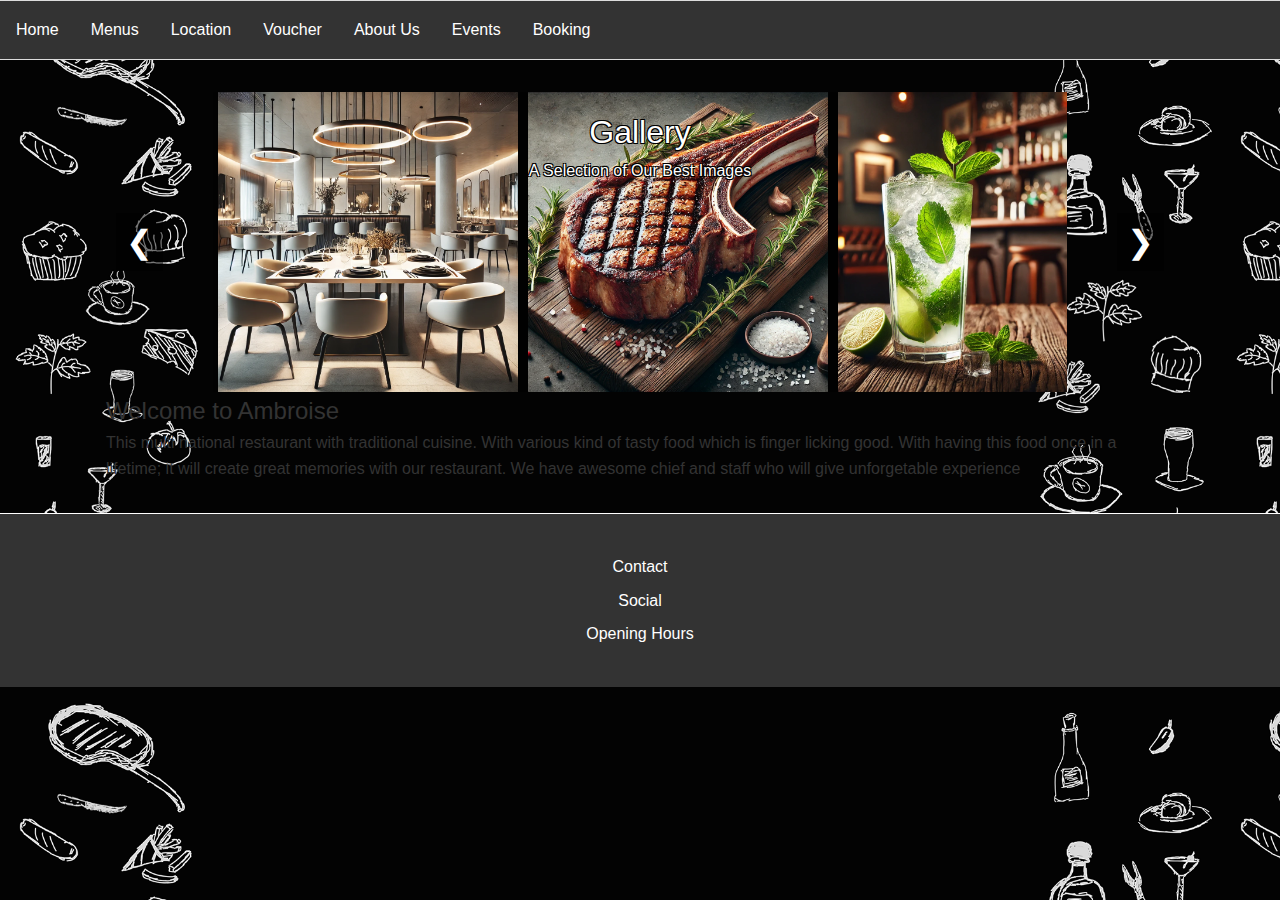
==== index.html @ dff2ecae "fix" ====
<!DOCTYPE html>
<html lang="en">
<head>
    <meta charset="UTF-8">
    <meta name="viewport" content="width=device-width, initial-scale=1.0">
    <title>Ambroise</title>
    <link rel="stylesheet" href="index.css">
    <link rel="icon" type="image/x-icon" href="./images/favicon.png">
</head>
<body>
    <header id="heading">
        <nav id="menu">
            <ul>
                <li><a href="./index.html">Home</a></li>
                <li><a href="./menus.html">Menus</a></li>
                <li><a href="./location.html">Location</a></li>
                <li><a href="./voucher.html">Voucher</a></li>
                <li><a href="./aboutus.html">About Us</a></li>
                <li><a href="./events.html">Events</a></li>
                <li><a href="./booking.html">Booking</a></li>
            </ul>
        </nav>
    </header>
    <main>
        <section class="gallery-container">
            <div class="homepage_banner_titles">
                <h1 id="slidertitle">Gallery</h1>
                <p id="slideraftertitle">A Selection of Our Best Images</p>
            </div>
            <div class="gallery-wrapper">
                <div class="gallery">
                    <div class="box">
                        <img src="images/lobby.webp" alt="Lobby">
                    </div>
                    <div class="box">
                        <img src="images/steak.webp" alt="Steak">
                    </div>
                    <div class="box">
                        <img src="images/mojito.webp" alt="Mojito">
                    </div>
                    <div class="box">
                        <img src="images/menu.jpg" alt="Menu">
                    </div>
                    <div class="box">
                        <img src="images/bookingscreen.webp" alt="Booking">
                    </div>
                    <div class="box">
                        <img src="images/Hero-1.webp" alt="Event">
                    </div>
                </div>
            </div>
            <button id="prev" class="nav-button">❮</button>
            <button id="next" class="nav-button">❯</button>
        </section>
            <h2>Welcome to Ambroise</h2>
            <p>This multi national restaurant with traditional cuisine. With various kind of tasty food  which is finger licking good. With having this food once in a lifetime; it will create great memories with our restaurant. We have awesome chief and staff who will give unforgetable experience </p>
        </section>


    </main>
    <footer id="footer">
        <p>Contact</p>
        <p>Social</p>
        <p>Opening Hours</p>
    </footer>
    <script src="index.js"></script>
</body>
</html>
---- index.css ----
/* Reset some basic elements */
body, h1, h2, h3, h4, h5, h6, p, ul, ol, li, figure, figcaption, blockquote, dl, dd {
    margin: 0;
    padding: 0;
    font-weight: normal;
}

/* Apply a basic box-sizing rule */
*, *::before, *::after {
    box-sizing: border-box;
}

/* Set the base font size and family */
body {
    font-family: 'Arial', sans-serif;
    line-height: 1.6;
    background-color: #f9f9f9;
    color: #333;
    background-image: url(./images/Background1.1.png);
    background-size: contain;
}

/* Style the header */
header {
    background-color: #000000;
    border-bottom: 1px solid #ddd;
    border-top: 1px solid #ddd;
    padding: 0;
    text-align: center;
}

header h1 {
    color: #ffffff;
    font-size: 2rem;
}

header ul {
    list-style-type: none;
    margin: 0;
    padding: 0;
    overflow: hidden;
    background-color: #333333;
}

header li {
    float: left;
}

header li a {
    display: block;
    color: white;
    text-align: center;
    padding: 16px;
    text-decoration: none;
}

header li a:hover {
    background-color: #111111;
}

/* Style the main content area */
main {
    max-width: 1100px;
    margin: 2rem auto;
    padding: 0 1rem;
}

.gallery-container {
    position: relative;
    display: flex;
    flex-direction: column;
    justify-content: center;
    align-items: center;
    margin-top: 20px;
}

.gallery-wrapper {
    overflow: hidden;
    width: 80%;
    max-width: 1200px;
}

.gallery {
    display: flex;
    transition: transform 0.5s ease-in-out;
}

.box {
    flex: 0 0 300px;
    overflow: hidden;
    transition: .5s;
    margin: 0 5px;
    box-shadow: 0 20px 30px rgba(0,0,0,.1);
    line-height: 0;
}

.box img {
    width: 100%;
    height: 100%;
    object-fit: cover;
    transition: .5s;
}

.box:hover {
    flex: 0 0 400px;
}

.nav-button {
    background-color: rgba(0, 0, 0, 0.5);
    color: white;
    border: none;
    font-size: 2rem;
    padding: 10px;
    cursor: pointer;
    z-index: 1;
    position: absolute;
    top: 50%;
    transform: translateY(-50%);
}

.nav-button:hover {
    background-color: rgba(0, 0, 0, 0.7);
}

#prev {
    left: 10px;
}

#next {
    right: 10px;
}

/* Style the footer */
footer {
    background-color: #333333;
    color: #fff;
    text-align: center;
    padding: 2rem 1rem;
    border-top: 1px solid #fff;
}

footer p {
    margin: 0.5rem 0;
}

/* Make the site responsive */
@media (max-width: 768px) {
    main {
        margin: 1rem;
        padding: 1rem;
    }

    .gallery-wrapper {
        width: 90%;
    }

    .box {
        flex: 0 0 200px;
    }

    .box:hover {
        flex: 0 0 250px;
    }

    .nav-button {
        font-size: 1.5rem;
        padding: 5px;
    }

    footer {
        padding: 1rem;
    }
}

/* Style for homepage banner titles */
.homepage_banner_titles {
    position: absolute;
    top: 5%;
    width: 100%;
    text-align: center;
    z-index: 9;
}

.homepage_banner_titles h1, .homepage_banner_titles p {
    color: white;
    text-shadow: -1px -1px 0 #000, 1px -1px 0 #000, -1px 1px 0 #000, 1px 1px 0 #000; /* Outline effect */
}
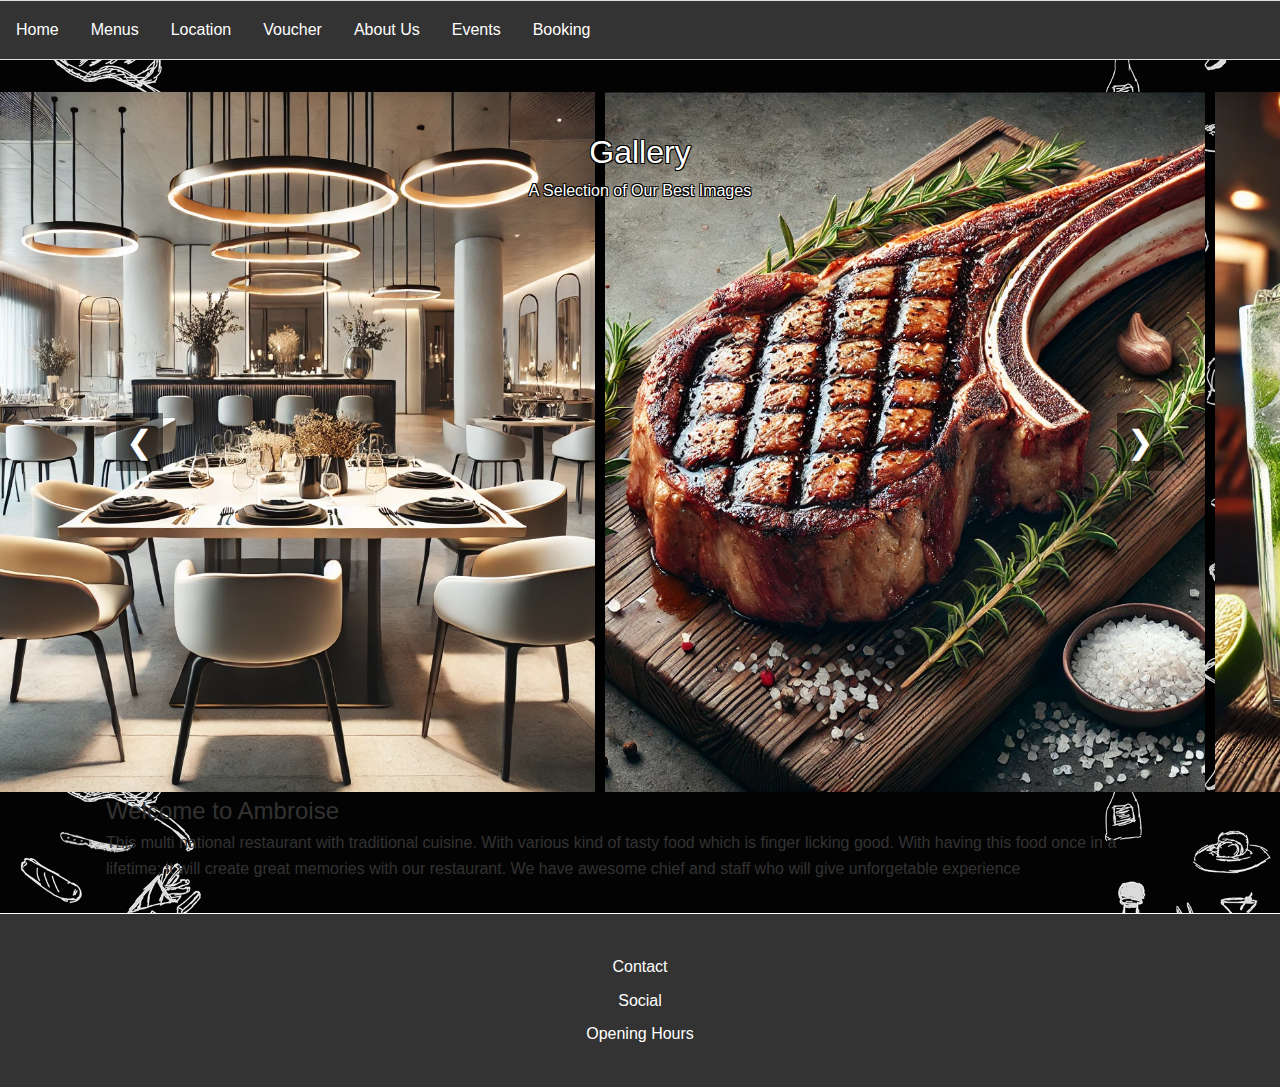
==== commit 20d781af: "J-Batch: 0.3.4" ====
--- a/index.html
+++ b/index.html
@@ -36,10 +36,10 @@
                         <img src="images/steak.webp" alt="Steak">
                     </div>
                     <div class="box">
-                        <img src="images/mojito.webp" alt="Mojito">
+                        <img src="images/mojito_16x9.png" alt="Mojito">
                     </div>
                     <div class="box">
-                        <img src="images/menu.jpg" alt="Menu">
+                        <img src="images/menu_16x9.png" alt="Menu">
                     </div>
                     <div class="box">
                         <img src="images/bookingscreen.webp" alt="Booking">
--- a/index.css
+++ b/index.css
@@ -76,8 +76,8 @@
 
 .gallery-wrapper {
     overflow: hidden;
-    width: 80%;
-    max-width: 1200px;
+    width: 1300px;
+    max-width: 1700px;
 }
 
 .gallery {
@@ -86,7 +86,7 @@
 }
 
 .box {
-    flex: 0 0 300px;
+    flex: 0 0 600px;
     overflow: hidden;
     transition: .5s;
     margin: 0 5px;
@@ -96,13 +96,13 @@
 
 .box img {
     width: 100%;
-    height: 100%;
+    height: 700px;
     object-fit: cover;
     transition: .5s;
 }
 
 .box:hover {
-    flex: 0 0 400px;
+    flex: 0 0 1000px;
 }
 
 .nav-button {
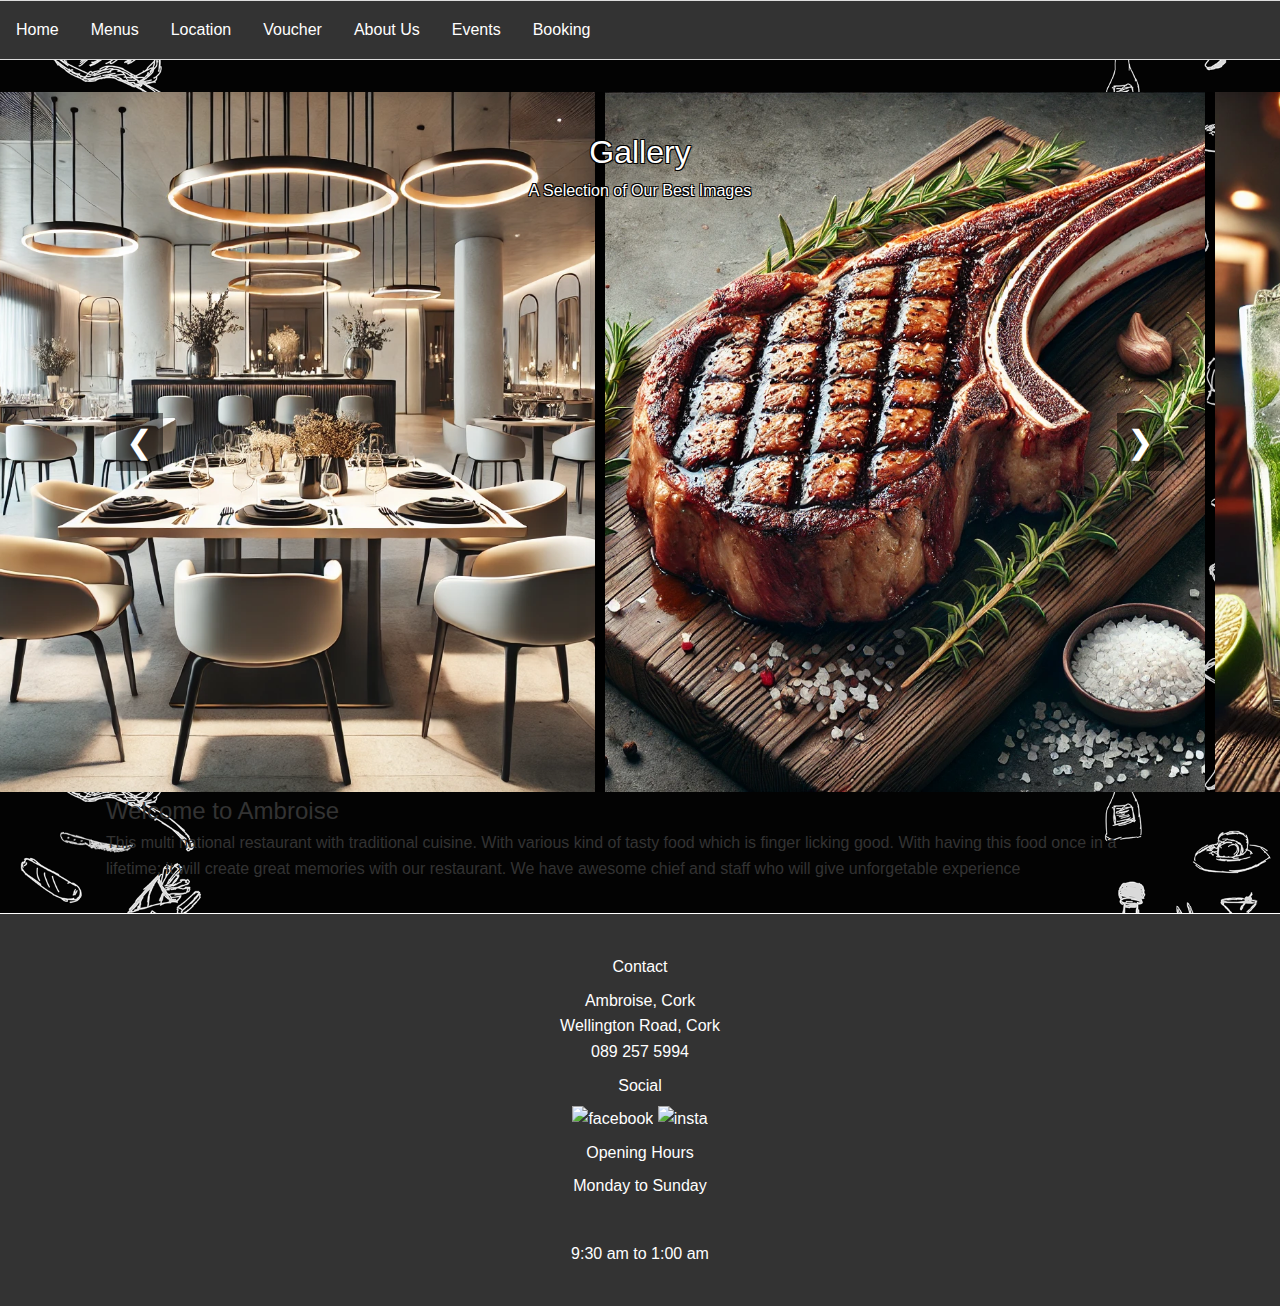
==== commit eec6a696: "footer infos added" ====
--- a/index.html
+++ b/index.html
@@ -60,8 +60,22 @@
     </main>
     <footer id="footer">
         <p>Contact</p>
+        <p>Ambroise, Cork<br>
+            Wellington Road, Cork<br>
+            089 257 5994<br>
+
+        </p>
         <p>Social</p>
+        <img src="images/1400843.webp" alt="facebook" class="v2">
+        <img src="images/instagram-icon-256x256-es6audw5.webp" alt="insta" class="gram">
+
+        
         <p>Opening Hours</p>
+        <p>Monday to Sunday</p>
+        <br><p>9:30 am to 1:00 am
+        </p>
+
+
     </footer>
     <script src="index.js"></script>
 </body>
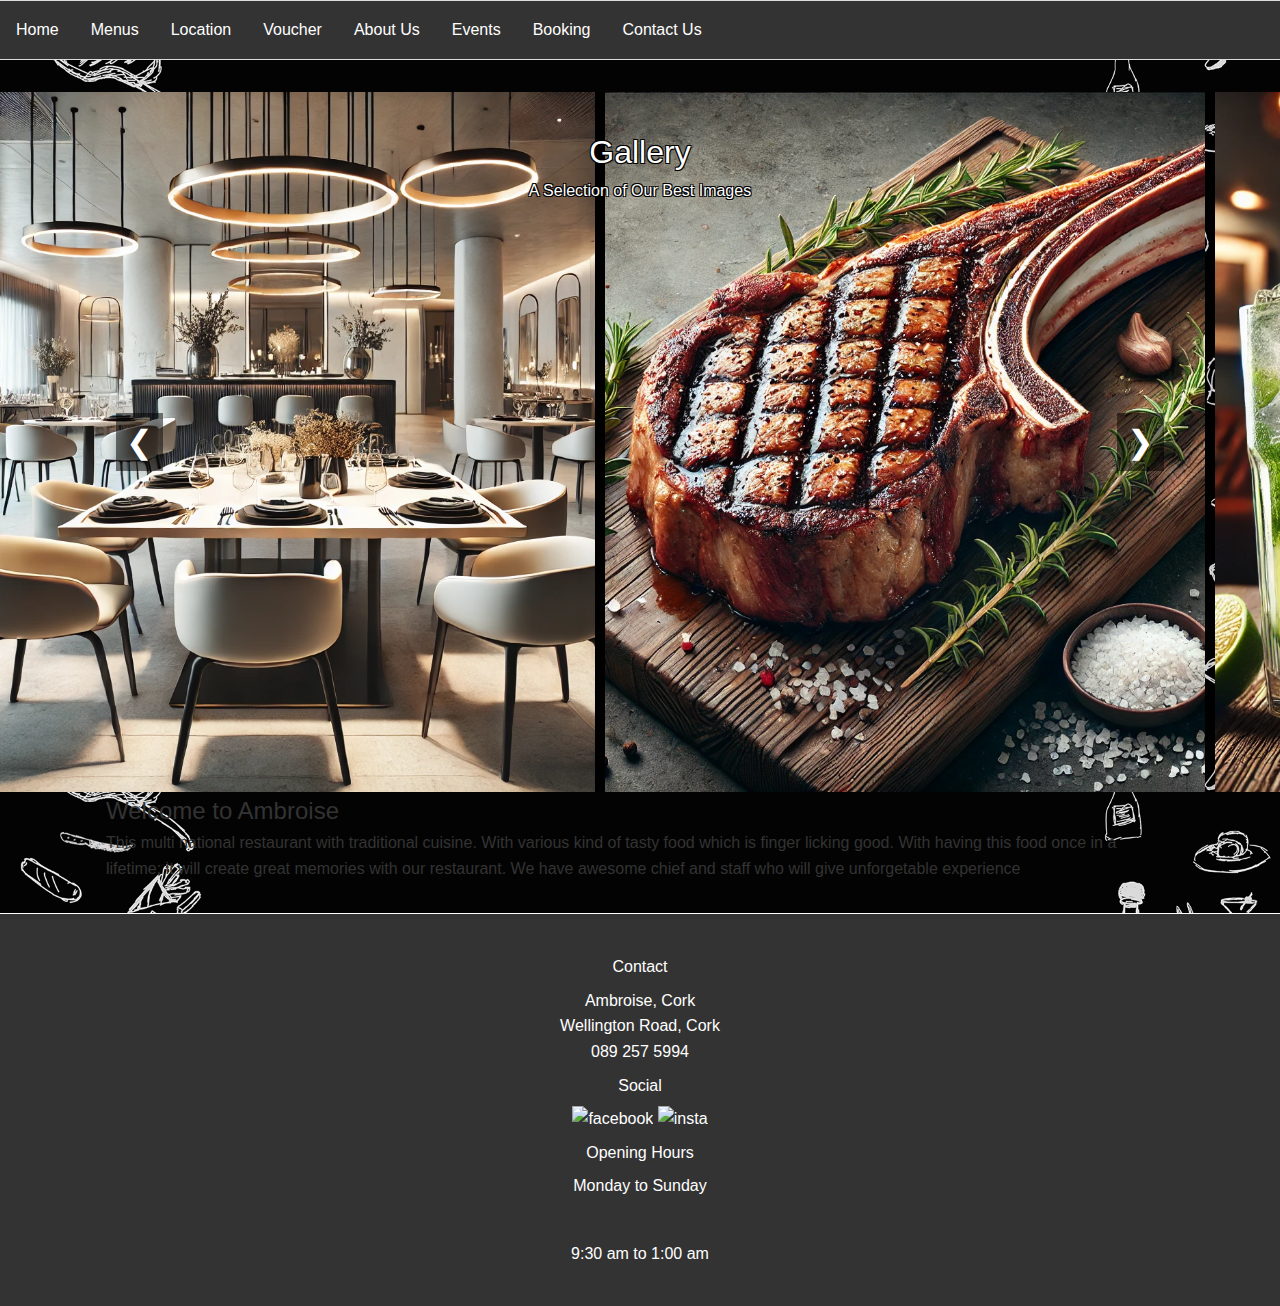
==== commit 8cb36abb: "fixing missing contact us" ====
--- a/index.html
+++ b/index.html
@@ -18,6 +18,7 @@
                 <li><a href="./aboutus.html">About Us</a></li>
                 <li><a href="./events.html">Events</a></li>
                 <li><a href="./booking.html">Booking</a></li>
+                <li><a href="contact.html">Contact Us</a></li>
             </ul>
         </nav>
     </header>
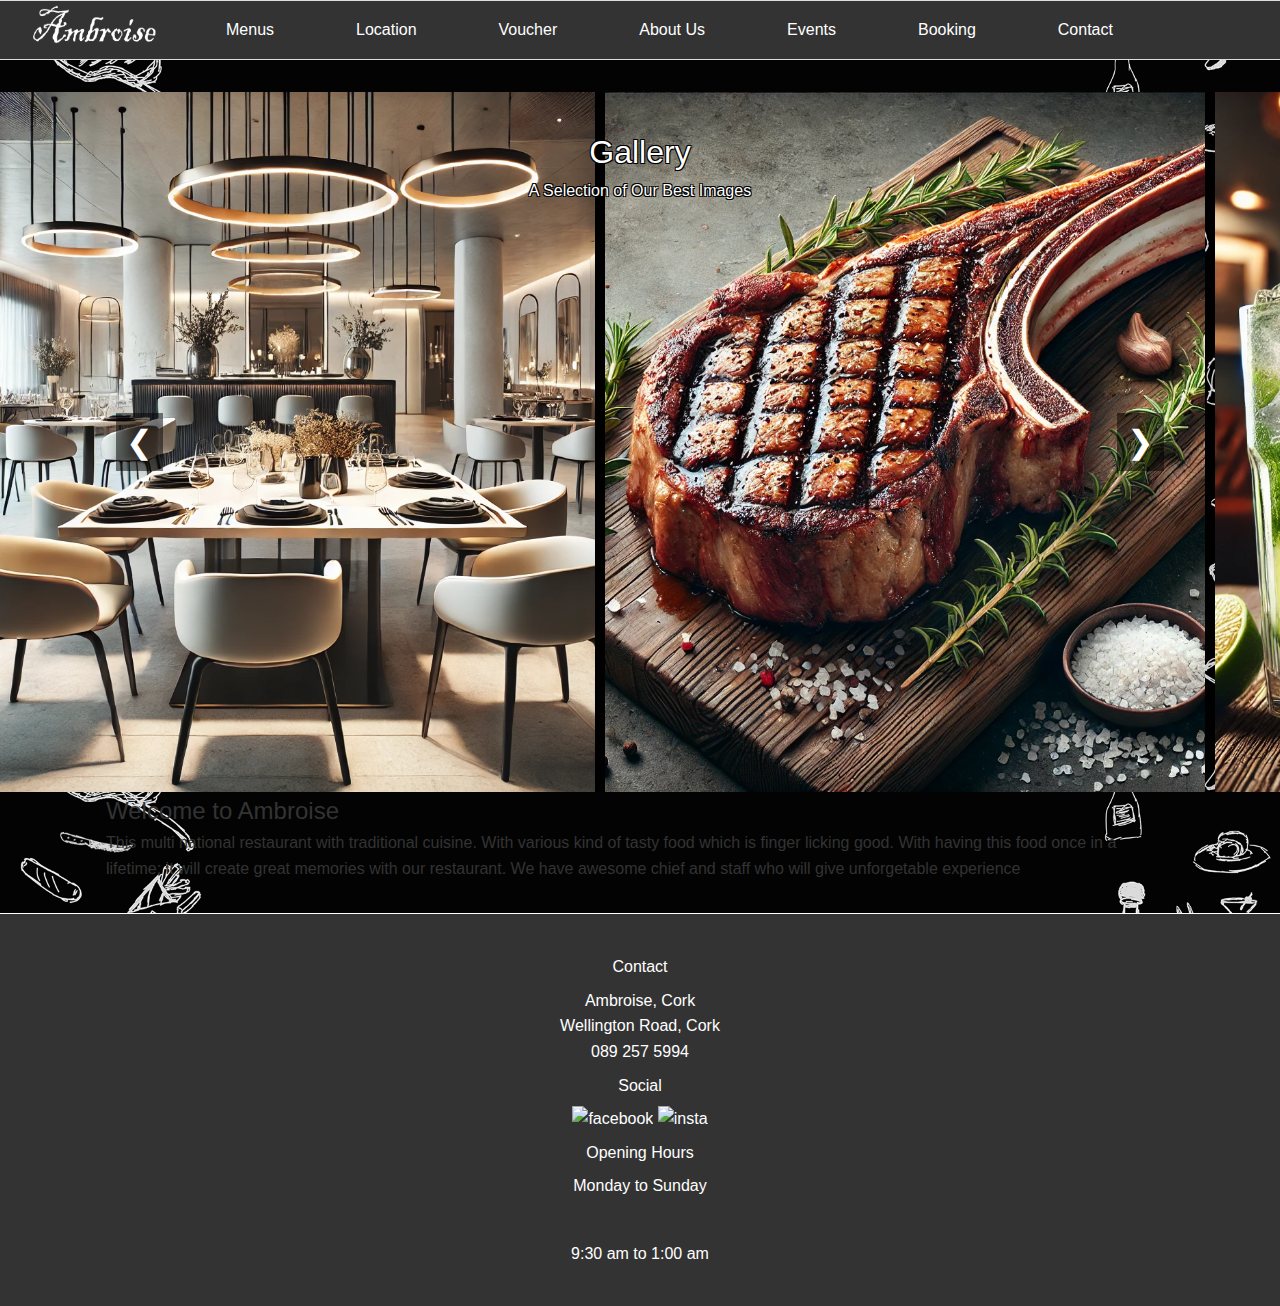
==== commit 885887a6: "J-Batch: 0.3.5" ====
--- a/index.html
+++ b/index.html
@@ -9,16 +9,22 @@
 </head>
 <body>
     <header id="heading">
+        <!-- <img src="./images/ambroise_logo.png" alt="Ambroise"> -->
         <nav id="menu">
+            
             <ul>
-                <li><a href="./index.html">Home</a></li>
-                <li><a href="./menus.html">Menus</a></li>
-                <li><a href="./location.html">Location</a></li>
-                <li><a href="./voucher.html">Voucher</a></li>
-                <li><a href="./aboutus.html">About Us</a></li>
-                <li><a href="./events.html">Events</a></li>
-                <li><a href="./booking.html">Booking</a></li>
-                <li><a href="contact.html">Contact Us</a></li>
+                <li>
+                    <a href="./index.html"><img src="./images/ambroise_logo.png" alt="Ambroise" width="130px" height="50px"></a>
+                </li>
+                <div class="menu-list">
+                    <li><a href="./menus.html">Menus</a></li>
+                    <li><a href="./location.html">Location</a></li>
+                    <li><a href="./voucher.html">Voucher</a></li>
+                    <li><a href="./aboutus.html">About Us</a></li>
+                    <li><a href="./events.html">Events</a></li>
+                    <li><a href="./booking.html">Booking</a></li>
+                    <li><a href="./contact.html">Contact</a></li>
+                </div>
             </ul>
         </nav>
     </header>
--- a/index.css
+++ b/index.css
@@ -44,9 +44,11 @@
 
 header li {
     float: left;
+    margin-left: 30px;
 }
 
-header li a {
+.menu-list li a{
+    margin-left: 20px;
     display: block;
     color: white;
     text-align: center;
@@ -54,7 +56,7 @@
     text-decoration: none;
 }
 
-header li a:hover {
+.menu-list li :hover {
     background-color: #111111;
 }
 
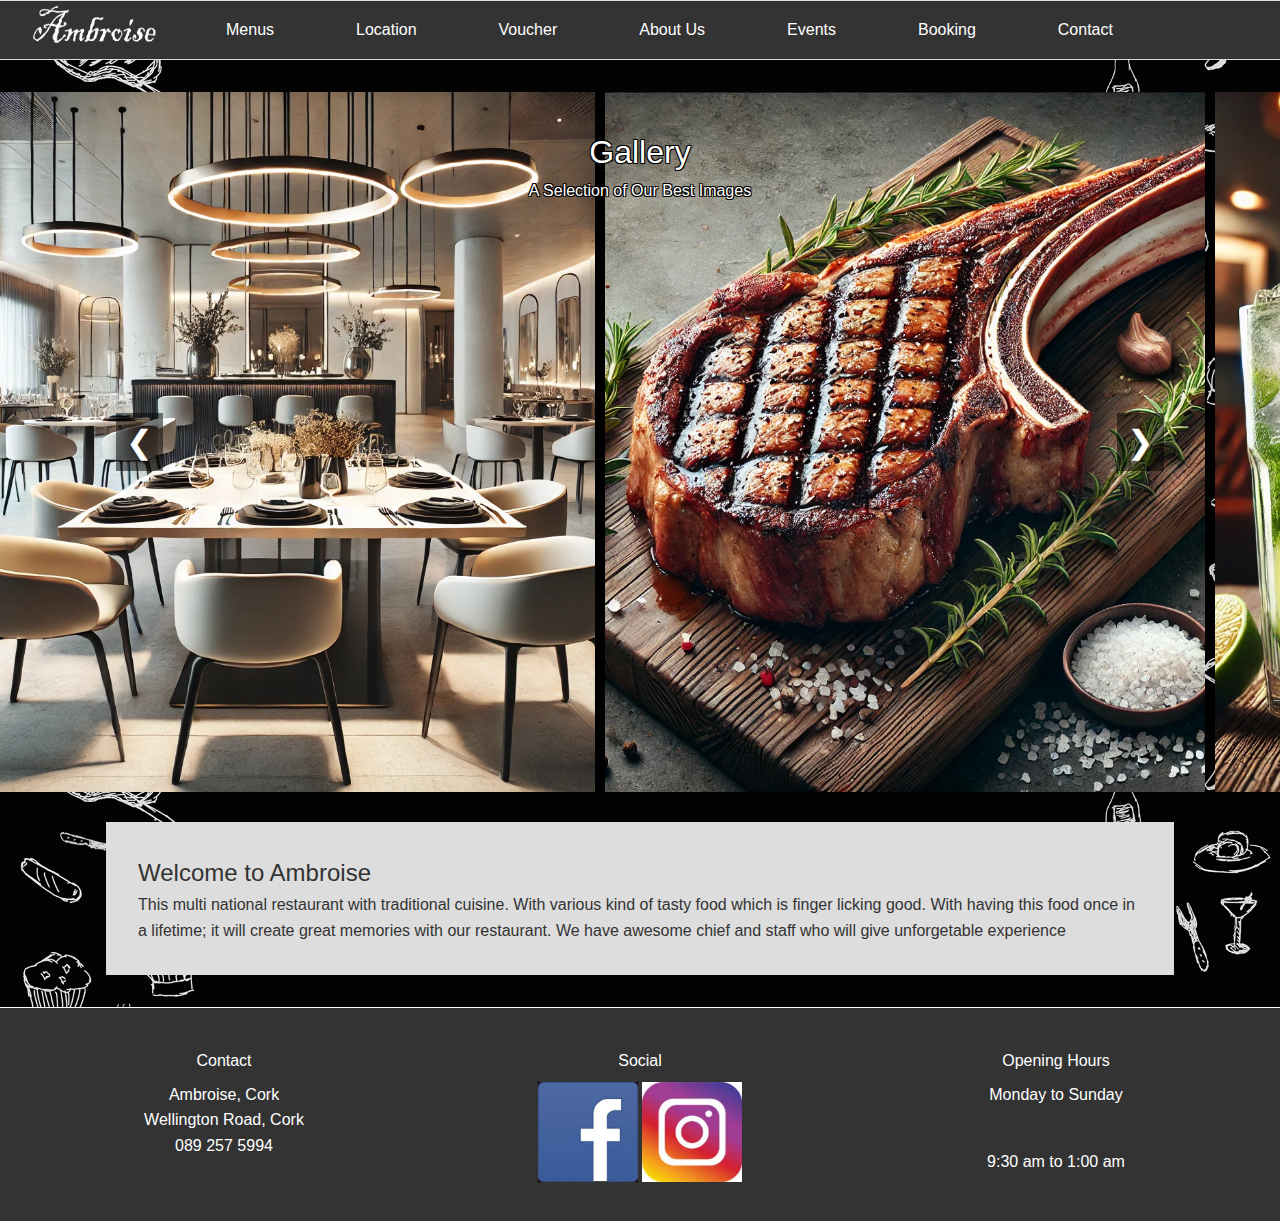
==== commit bd0636e2: "J-Batch: 0.3.6" ====
--- a/index.html
+++ b/index.html
@@ -59,29 +59,35 @@
             <button id="prev" class="nav-button">❮</button>
             <button id="next" class="nav-button">❯</button>
         </section>
-            <h2>Welcome to Ambroise</h2>
-            <p>This multi national restaurant with traditional cuisine. With various kind of tasty food  which is finger licking good. With having this food once in a lifetime; it will create great memories with our restaurant. We have awesome chief and staff who will give unforgetable experience </p>
+            <div class="text">
+                <h2>Welcome to Ambroise</h2>
+                <p>This multi national restaurant with traditional cuisine. With various kind of tasty food  which is finger licking good. With having this food once in a lifetime; it will create great memories with our restaurant. We have awesome chief and staff who will give unforgetable experience </p>
+            </div>
         </section>
 
 
     </main>
     <footer id="footer">
-        <p>Contact</p>
-        <p>Ambroise, Cork<br>
-            Wellington Road, Cork<br>
-            089 257 5994<br>
+        
+        <div id="contact">
+            <p>Contact</p>
+            <p>Ambroise, Cork<br>
+                Wellington Road, Cork<br>
+                089 257 5994<br>
+            </p>
+        </div>
 
-        </p>
-        <p>Social</p>
-        <img src="images/1400843.webp" alt="facebook" class="v2">
-        <img src="images/instagram-icon-256x256-es6audw5.webp" alt="insta" class="gram">
+        <div id="social">
+            <p>Social</p>
+            <img src="images/facebook_logo.jpg" alt="facebook" class="v2" width="100px" height="100px">
+            <img src="images/Instagram_logo.png" alt="insta" class="gram" width="100px" height="100px">
+        </div>
 
-        
-        <p>Opening Hours</p>
-        <p>Monday to Sunday</p>
-        <br><p>9:30 am to 1:00 am
-        </p>
-
+        <div id="opening">
+            <p>Opening Hours</p>
+            <p>Monday to Sunday</p>
+            <br><p>9:30 am to 1:00 am</p>
+        </div>
 
     </footer>
     <script src="index.js"></script>
--- a/index.css
+++ b/index.css
@@ -67,6 +67,12 @@
     padding: 0 1rem;
 }
 
+.text {
+    margin-top: 30px;
+    background-color: #ddd;
+    padding: 2rem;
+}
+
 .gallery-container {
     position: relative;
     display: flex;
@@ -134,11 +140,14 @@
 
 /* Style the footer */
 footer {
-    background-color: #333333;
+    background-color: #333333; /* Olive green */
     color: #fff;
     text-align: center;
     padding: 2rem 1rem;
     border-top: 1px solid #fff;
+
+    display: grid;
+    grid-template-columns: 1fr 1fr 1fr;
 }
 
 footer p {
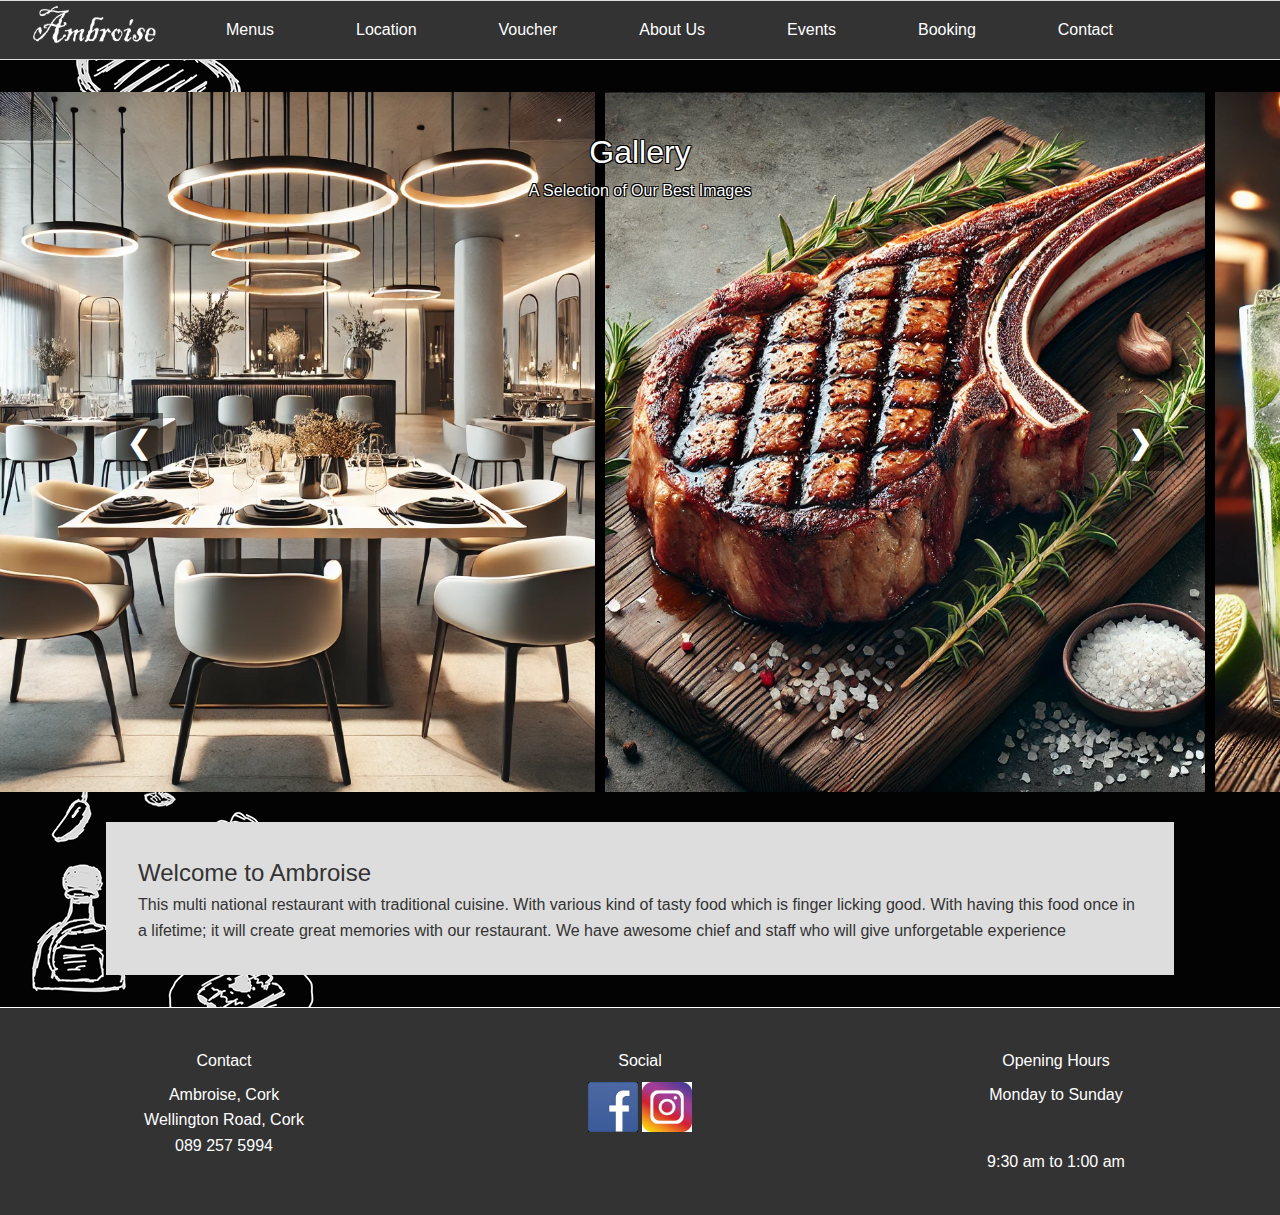
==== commit 04730ca0: "J-Batch: 1.0.0" ====
--- a/index.html
+++ b/index.html
@@ -14,17 +14,15 @@
             
             <ul>
                 <li>
-                    <a href="./index.html"><img src="./images/ambroise_logo.png" alt="Ambroise" width="130px" height="50px"></a>
+                    <a href="./index.html"><img src="./images/ambroise_logo.png" alt="Ambroise"></a>
                 </li>
-                <div class="menu-list">
-                    <li><a href="./menus.html">Menus</a></li>
-                    <li><a href="./location.html">Location</a></li>
-                    <li><a href="./voucher.html">Voucher</a></li>
-                    <li><a href="./aboutus.html">About Us</a></li>
-                    <li><a href="./events.html">Events</a></li>
-                    <li><a href="./booking.html">Booking</a></li>
-                    <li><a href="./contact.html">Contact</a></li>
-                </div>
+                <li class="menu-list"><a href="./menus.html">Menus</a></li>
+                <li class="menu-list"><a href="./location.html">Location</a></li>
+                <li class="menu-list"><a href="./voucher.html">Voucher</a></li>
+                <li class="menu-list"><a href="./aboutus.html">About Us</a></li>
+                <li class="menu-list"><a href="./events.html">Events</a></li>
+                <li class="menu-list"><a href="./booking.html">Booking</a></li>
+                <li class="menu-list"><a href="./contact.html">Contact</a></li>
             </ul>
         </nav>
     </header>
@@ -63,9 +61,6 @@
                 <h2>Welcome to Ambroise</h2>
                 <p>This multi national restaurant with traditional cuisine. With various kind of tasty food  which is finger licking good. With having this food once in a lifetime; it will create great memories with our restaurant. We have awesome chief and staff who will give unforgetable experience </p>
             </div>
-        </section>
-
-
     </main>
     <footer id="footer">
         
@@ -79,8 +74,8 @@
 
         <div id="social">
             <p>Social</p>
-            <img src="images/facebook_logo.jpg" alt="facebook" class="v2" width="100px" height="100px">
-            <img src="images/Instagram_logo.png" alt="insta" class="gram" width="100px" height="100px">
+            <img src="images/facebook_logo.jpg" alt="facebook" class="v2">
+            <img src="images/Instagram_logo.png" alt="insta" class="gram">
         </div>
 
         <div id="opening">
--- a/index.css
+++ b/index.css
@@ -3,6 +3,10 @@
     margin: 0;
     padding: 0;
     font-weight: normal;
+}
+
+html,body{
+    overflow-x: hidden;
 }
 
 /* Apply a basic box-sizing rule */
@@ -17,7 +21,7 @@
     background-color: #f9f9f9;
     color: #333;
     background-image: url(./images/Background1.1.png);
-    background-size: contain;
+    /* background-size: contain; */
 }
 
 /* Style the header */
@@ -47,7 +51,12 @@
     margin-left: 30px;
 }
 
-.menu-list li a{
+header ul li img {
+    width: 130px;
+    height: 50px;
+}
+
+.menu-list a {
     margin-left: 20px;
     display: block;
     color: white;
@@ -56,7 +65,7 @@
     text-decoration: none;
 }
 
-.menu-list li :hover {
+.menu-list :hover {
     background-color: #111111;
 }
 
@@ -89,6 +98,8 @@
 }
 
 .gallery {
+    /* position: absolute; */
+    z-index: 100;
     display: flex;
     transition: transform 0.5s ease-in-out;
 }
@@ -96,7 +107,7 @@
 .box {
     flex: 0 0 600px;
     overflow: hidden;
-    transition: .5s;
+    transition: .1s;
     margin: 0 5px;
     box-shadow: 0 20px 30px rgba(0,0,0,.1);
     line-height: 0;
@@ -107,6 +118,9 @@
     height: 700px;
     object-fit: cover;
     transition: .5s;
+    flex-shrink: 0;
+    position: relative;
+    object-fit: cover;
 }
 
 .box:hover {
@@ -154,8 +168,13 @@
     margin: 0.5rem 0;
 }
 
+#social img {
+    width: 50px;
+    height: 50px;
+}
+
 /* Make the site responsive */
-@media (max-width: 768px) {
+@media (max-width: 412px) {
     main {
         margin: 1rem;
         padding: 1rem;
@@ -166,11 +185,7 @@
     }
 
     .box {
-        flex: 0 0 200px;
-    }
-
-    .box:hover {
-        flex: 0 0 250px;
+        flex: 0 0 300px;
     }
 
     .nav-button {
